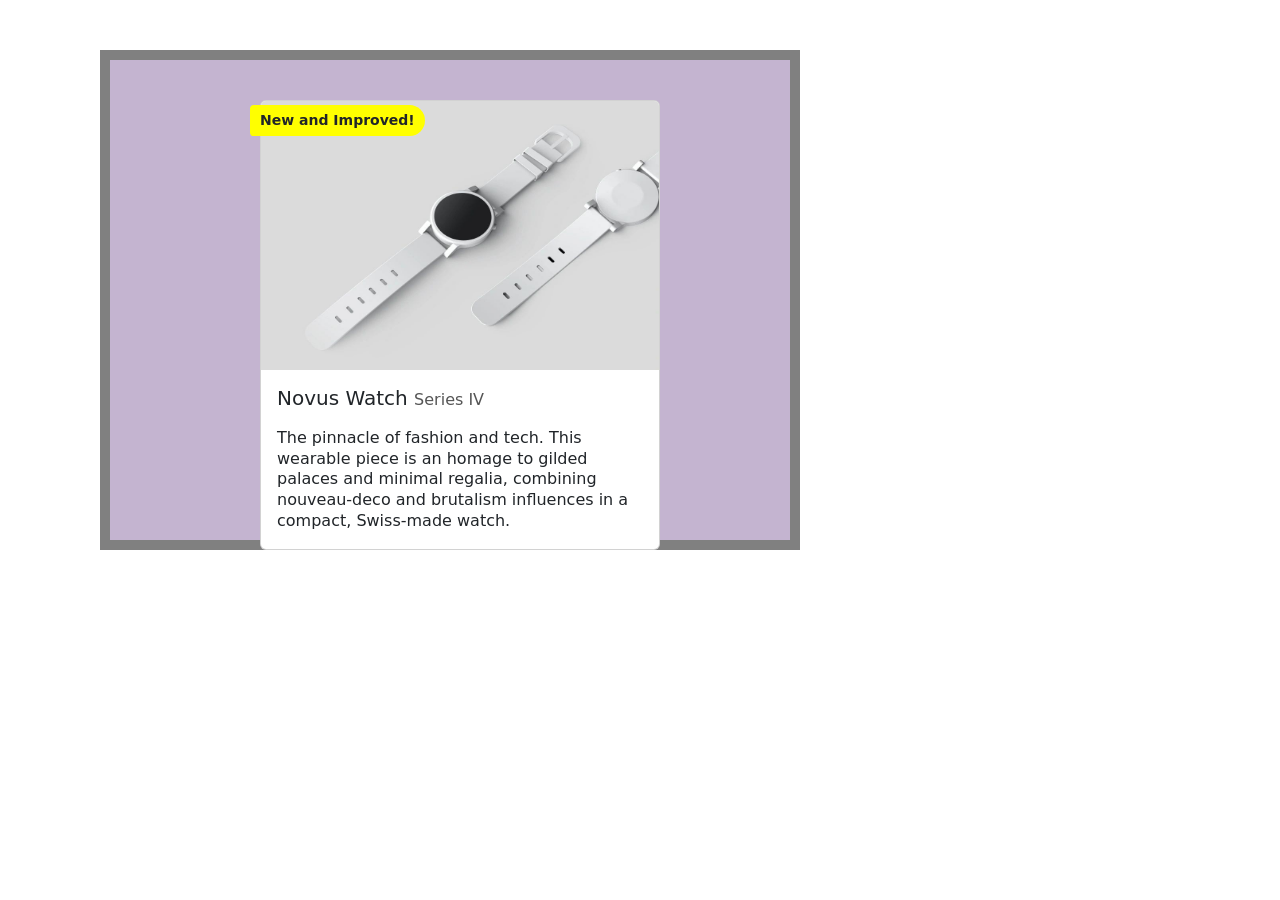
==== clock.html @ 64666a74 "commit css ass" ====
<!DOCTYPE html>
<html lang="en">
<head>
    <meta charset="UTF-8">
    <meta name="viewport" content="width=device-width, initial-scale=1.0">
    <title>Document</title>

    <link href="https://cdn.jsdelivr.net/npm/bootstrap@5.3.3/dist/css/bootstrap.min.css" rel="stylesheet" integrity="sha384-QWTKZyjpPEjISv5WaRU9OFeRpok6YctnYmDr5pNlyT2bRjXh0JMhjY6hW+ALEwIH" crossorigin="anonymous">

    <link href="./clock.css" rel="stylesheet">
</head>
<body>
    <div class="main-body"> 
        <div class="subtext"> New and Improved!</div>
        <div class="card">
            
            <img src="./assets/Image/clock.jpg" class="card-img-top" alt="..."> 
            <div class="card-body">
              <h5 class="card-title">Novus Watch <span> Series IV</span></h5>
              <div class="card-text">The pinnacle of fashion and tech. This wearable piece is an homage to gilded palaces and minimal regalia, combining nouveau-deco and brutalism influences in a compact, Swiss-made watch.</div>
            </div>
          </div>
        </div>



</body>
</html>
---- clock.css ----
.subtext {
    background-color: yellow;
    position: absolute;
    top: 45px;
    left: 140px;
    padding: 5px 10px;
    font-size: 14px;
    font-weight: bold;
    z-index: 1; /* Ensures it's on top of the image */
    border-radius: 5px 20px 20px 5px;
} 


.card {
    position: relative;
    width: 25rem;
    display: flex;
    height: 50vh;
    margin-top: 40px;
    margin-left: 150px;
    
}

.main-body {
    position: absolute;
    background-color: #C4B4D0;
    width: 700px;
    height: 500px;
    margin-top: 50px;
    margin-left: 100px;
    border: solid gray 10px;
}

img {
    position: relative;
    height: 60%;
}

.card-title span {
    color: #555555;
    font-size: medium;
}

.card-text{
    line-height: 1.3rem;
    padding-top: 10px;
    font-weight: 500;
}
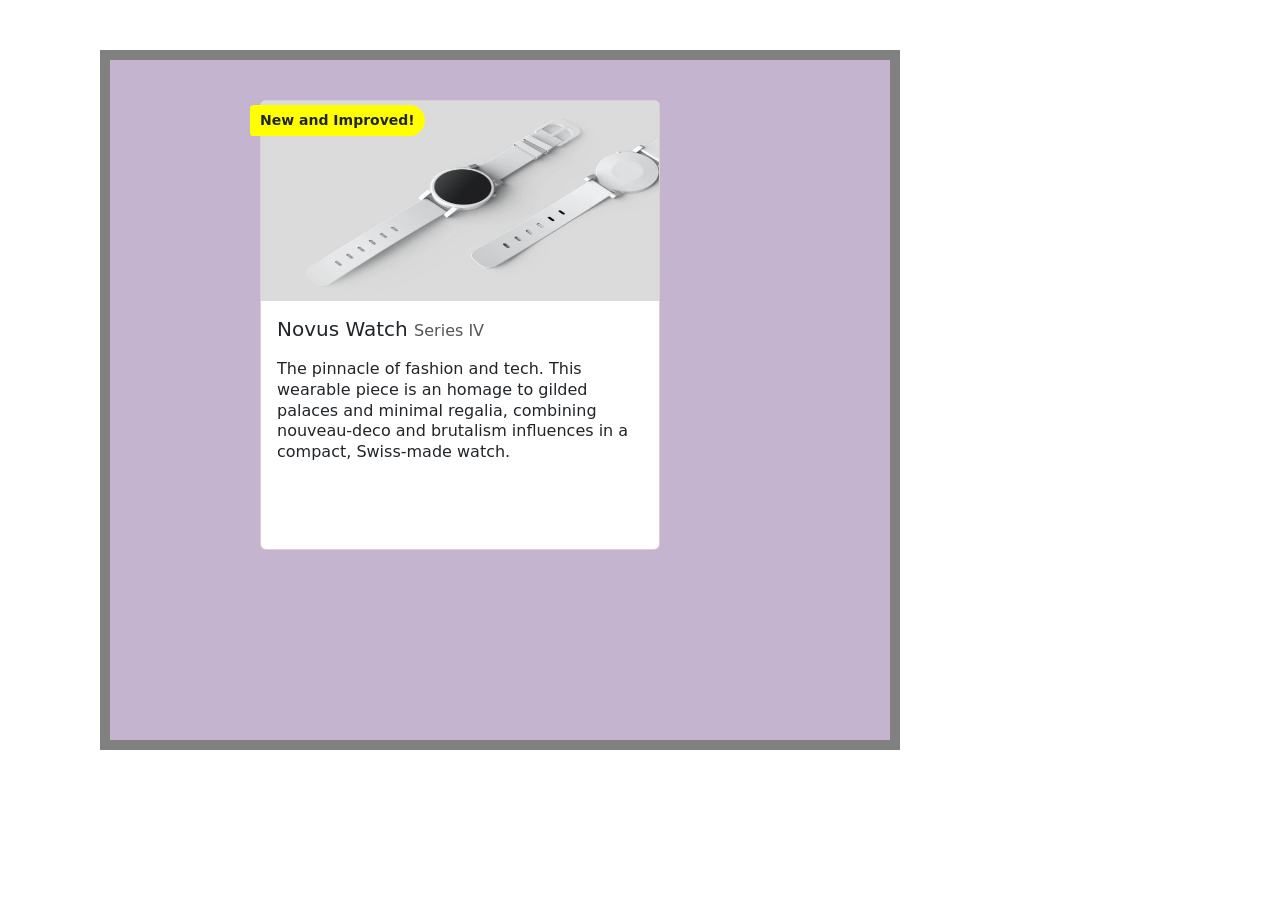
==== commit 00bed459: "Modified" ====
--- a/clock.html
+++ b/clock.html
@@ -14,7 +14,7 @@
         <div class="subtext"> New and Improved!</div>
         <div class="card">
             
-            <img src="./assets/Image/clock.jpg" class="card-img-top" alt="..."> 
+            <img src="./assets/Image/clock.jpg" class="card-img-top" alt="..." style="height: 200px;"> 
             <div class="card-body">
               <h5 class="card-title">Novus Watch <span> Series IV</span></h5>
               <div class="card-text">The pinnacle of fashion and tech. This wearable piece is an homage to gilded palaces and minimal regalia, combining nouveau-deco and brutalism influences in a compact, Swiss-made watch.</div>
--- a/clock.css
+++ b/clock.css
@@ -24,8 +24,8 @@
 .main-body {
     position: absolute;
     background-color: #C4B4D0;
-    width: 700px;
-    height: 500px;
+    width: 800px;
+    height: 700px;
     margin-top: 50px;
     margin-left: 100px;
     border: solid gray 10px;
